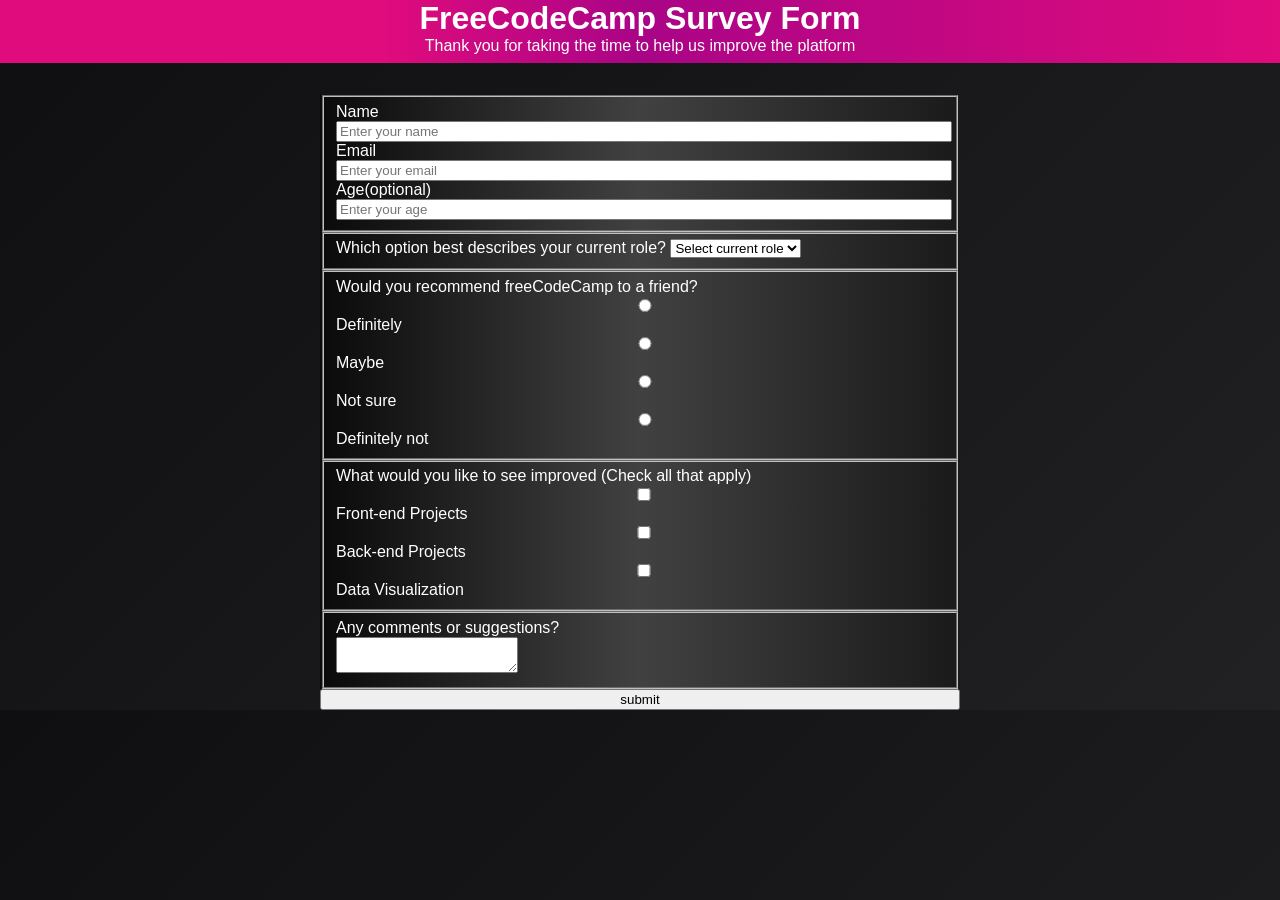
==== SURVEY FORM(CERTIFICATION PROJECT)/index.html @ 2033a8b5 "Added basic freecodecamp projects" ====
<!DOCTYPE html>
<html lang="en">
<head>
<meta charset="utf-8">
<title>Survey Form</title>
<link rel="stylesheet" href="styles.css">
</head>

<body>
<div class="noob">
<h1 id="title">FreeCodeCamp Survey Form</h1>
<p id="description">Thank you for taking the time to help us improve the platform</p>
</div>
<div class="main">
<form id="survey-form">
<fieldset>
    <label id="name-label">Name 
        <input required id="name" type="text" placeholder="Enter your name"></label>
    <label id="email-label">Email 
        <input required id="email" type="email" placeholder="Enter your email"></label>
        <label id="number-label">Age(optional)
        <input required id="number" type="number" placeholder="Enter your age" min="13" max="120"></label>
</fieldset> 
<fieldset>
        <label for="role">Which option best describes your current role?
        <select id="dropdown">

            <option value="">Select current role</option>
            <option value="1">Student</option>
            <option value="2">Full time job</option>
        </select>
        </label>
</fieldset>

<fieldset>
    <label>Would you recommend freeCodeCamp to a friend?</label>
    <label><input type="radio" name="first" value="definitely">Definitely</label>
    <label><input type="radio" value="maybe" name="first">Maybe</label>
    <label><input type="radio" value="sure" name="second">Not sure</label>
    <label><input type="radio" value="def_not" name="second">Definitely not</label>

</fieldset>

<fieldset>
    <label>What would you like to see improved (Check all that apply)</label>
    <label><input type="checkbox" value="front"> Front-end Projects</label>
    <label><input type="checkbox" value="back"> Back-end Projects</label>
    <label><input type="checkbox" value="data"> Data Visualization</label>
</fieldset>

<fieldset>
<label>Any comments or suggestions?</label>
<textarea placeholder="Enter your comments here...">

</textarea>
</fieldset>

<input value='submit' id="submit" type="submit">
</form>
</div>
</body>
</html>
---- SURVEY FORM(CERTIFICATION PROJECT)/styles.css ----
body{
    background-image: linear-gradient(135deg, #0f0f11 0%, #212124 100%);
    margin:0;
    font-family: 'Segoe UI', Tahoma, Geneva, Verdana, sans-serif;
}
label{
    display: block;
}
input{
    width: 100%;
}

.main {
    background: linear-gradient(90deg,rgba(10, 10, 10, 1) 0%, rgba(66, 65, 65, 1) 50%, rgba(26, 26, 26, 1) 100%);
    width:50vw;
    margin:auto;
    margin-top: 2rem;
    color:white;
}
#title,#description {
    
    text-align: center;
    background: linear-gradient(90deg,#e00b7d 30%,#be0296e0  50%, #e00b7d 100%);
    width:100vw;
    margin:auto;
    color:white;
    
}

#description {
    padding-bottom: 0.5rem;
}
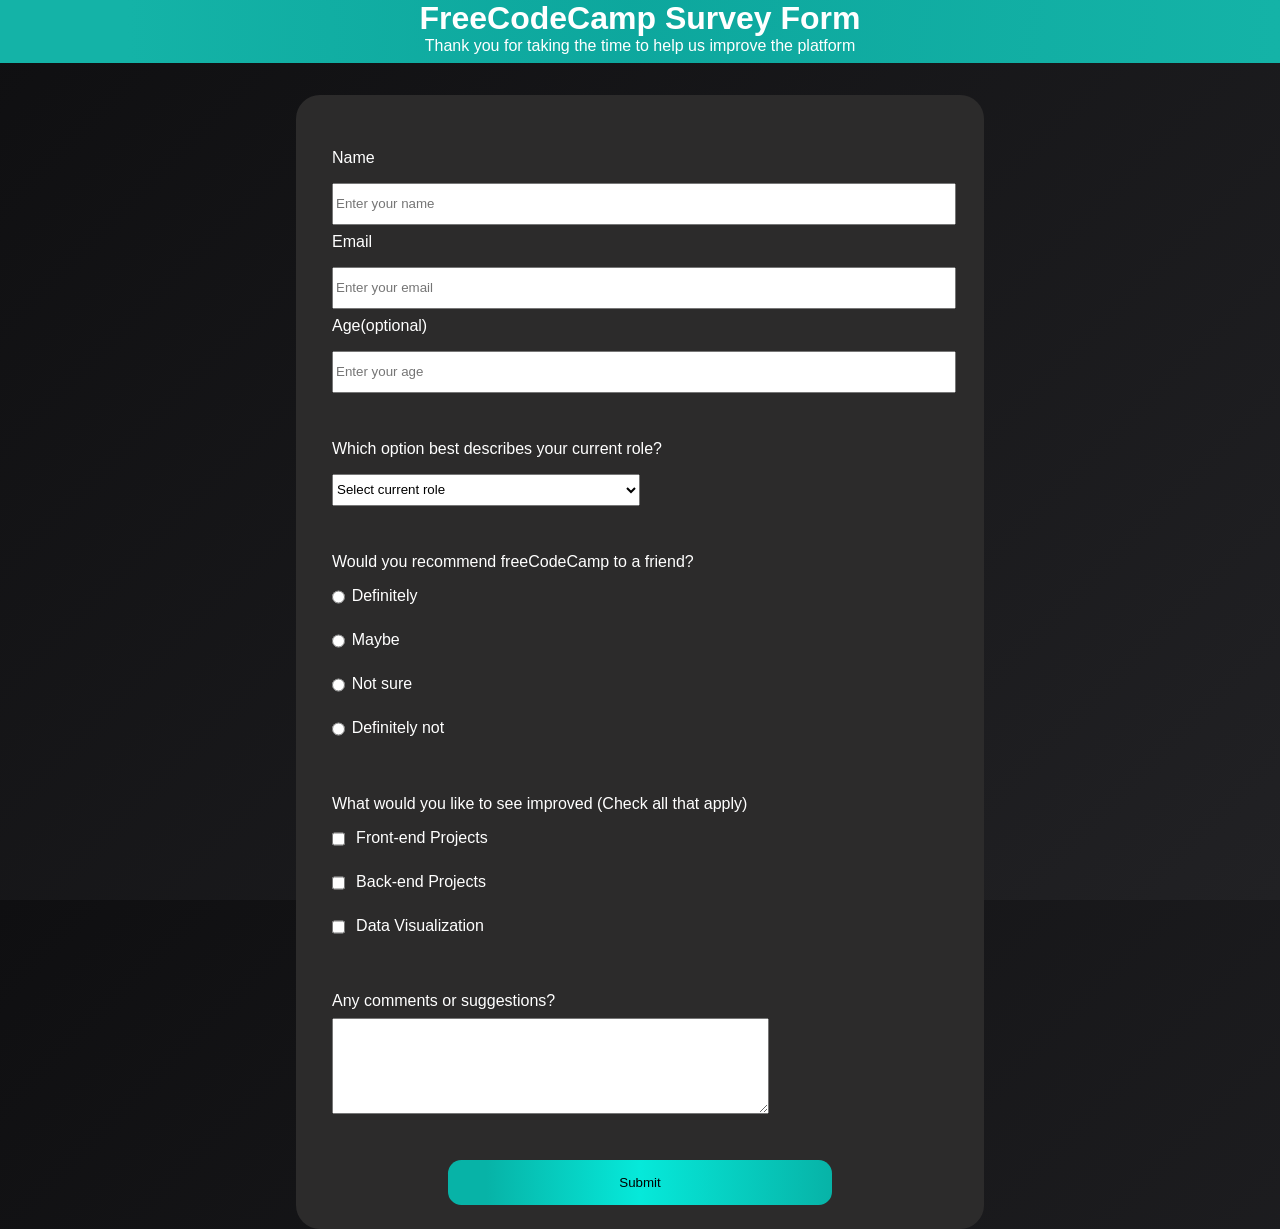
==== commit dd0311a8: "Finished certification project site" ====
--- a/SURVEY FORM(CERTIFICATION PROJECT)/index.html
+++ b/SURVEY FORM(CERTIFICATION PROJECT)/index.html
@@ -1,6 +1,7 @@
 <!DOCTYPE html>
 <html lang="en">
 <head>
+<meta name="viewport" content="width=device-width, initial-scale=1.0">
 <meta charset="utf-8">
 <title>Survey Form</title>
 <link rel="stylesheet" href="styles.css">
@@ -34,18 +35,18 @@
 
 <fieldset>
     <label>Would you recommend freeCodeCamp to a friend?</label>
-    <label><input type="radio" name="first" value="definitely">Definitely</label>
-    <label><input type="radio" value="maybe" name="first">Maybe</label>
-    <label><input type="radio" value="sure" name="second">Not sure</label>
-    <label><input type="radio" value="def_not" name="second">Definitely not</label>
+    <label><input class='inline' type="radio" name="first" value="definitely">Definitely</label>
+    <label><input class='inline' type="radio" value="maybe" name="first">Maybe</label>
+    <label><input class='inline' type="radio" value="sure" name="second">Not sure</label>
+    <label><input class='inline' type="radio" value="def_not" name="second">Definitely not</label>
 
 </fieldset>
 
 <fieldset>
     <label>What would you like to see improved (Check all that apply)</label>
-    <label><input type="checkbox" value="front"> Front-end Projects</label>
-    <label><input type="checkbox" value="back"> Back-end Projects</label>
-    <label><input type="checkbox" value="data"> Data Visualization</label>
+    <label><input class='inline' type="checkbox" value="front"> Front-end Projects</label>
+    <label><input class='inline' type="checkbox" value="back"> Back-end Projects</label>
+    <label><input class='inline' type="checkbox" value="data"> Data Visualization</label>
 </fieldset>
 
 <fieldset>
@@ -54,8 +55,9 @@
 
 </textarea>
 </fieldset>
-
-<input value='submit' id="submit" type="submit">
+<div class="submitting">
+<input value='Submit' id="submit" type="submit">
+</div>
 </form>
 </div>
 </body>
--- a/SURVEY FORM(CERTIFICATION PROJECT)/styles.css
+++ b/SURVEY FORM(CERTIFICATION PROJECT)/styles.css
@@ -2,26 +2,33 @@
     background-image: linear-gradient(135deg, #0f0f11 0%, #212124 100%);
     margin:0;
     font-family: 'Segoe UI', Tahoma, Geneva, Verdana, sans-serif;
+    width: 100%;
+    height: 100vh;
 }
 label{
     display: block;
+    font-family: 'Segoe UI', Tahoma, Geneva, Verdana, sans-serif;
+    margin: 0.5em 0;
 }
 input{
     width: 100%;
 }
 
 .main {
-    background: linear-gradient(90deg,rgba(10, 10, 10, 1) 0%, rgba(66, 65, 65, 1) 50%, rgba(26, 26, 26, 1) 100%);
+    background: linear-gradient(90deg,rgb(44, 43, 43) 0%, rgb(44, 43, 43) 50%, rgb(44, 43, 43) 100%);
     width:50vw;
     margin:auto;
     margin-top: 2rem;
     color:white;
+    padding:1.5em;
+    border-radius: 1.5rem;
+    font-family: 'Segoe UI', Tahoma, Geneva, Verdana, sans-serif;
 }
 #title,#description {
     
     text-align: center;
-    background: linear-gradient(90deg,#e00b7d 30%,#be0296e0  50%, #e00b7d 100%);
-    width:100vw;
+    background: linear-gradient(90deg,rgb(20, 179, 167) 10%,rgba(10, 233, 218, 0.692) 50%,rgb(20, 179, 167) 100%);
+    width:100%;
     margin:auto;
     color:white;
     
@@ -30,3 +37,41 @@
 #description {
     padding-bottom: 0.5rem;
 }
+
+fieldset{
+    border-width: 0;
+    margin:1em 0em 1em 0em;
+    
+}
+#dropdown {
+    width: 50%;
+    height:3.5vh;
+    margin-top: 1rem;
+}
+input{
+    height:4vh;
+    margin-top: 1rem;
+}
+.inline {
+    vertical-align: middle;
+    width: unset;   
+    margin: 0 0.5em 0 0;
+}
+textarea{
+    width:70%;
+    height:10vh;
+
+}
+#submit {
+    width:30vw;
+    
+    font-style:inherit;
+    font-family: Verdana, Geneva, Tahoma, sans-serif;
+    background: linear-gradient(90deg,rgb(7, 179, 167) 10%,rgb(6, 233, 218) 50%,rgb(7, 179, 167) 100%);
+    border-radius: 1em;
+    height:5vh;
+    border-width:0px;
+}
+.submitting {
+    text-align: center;
+}
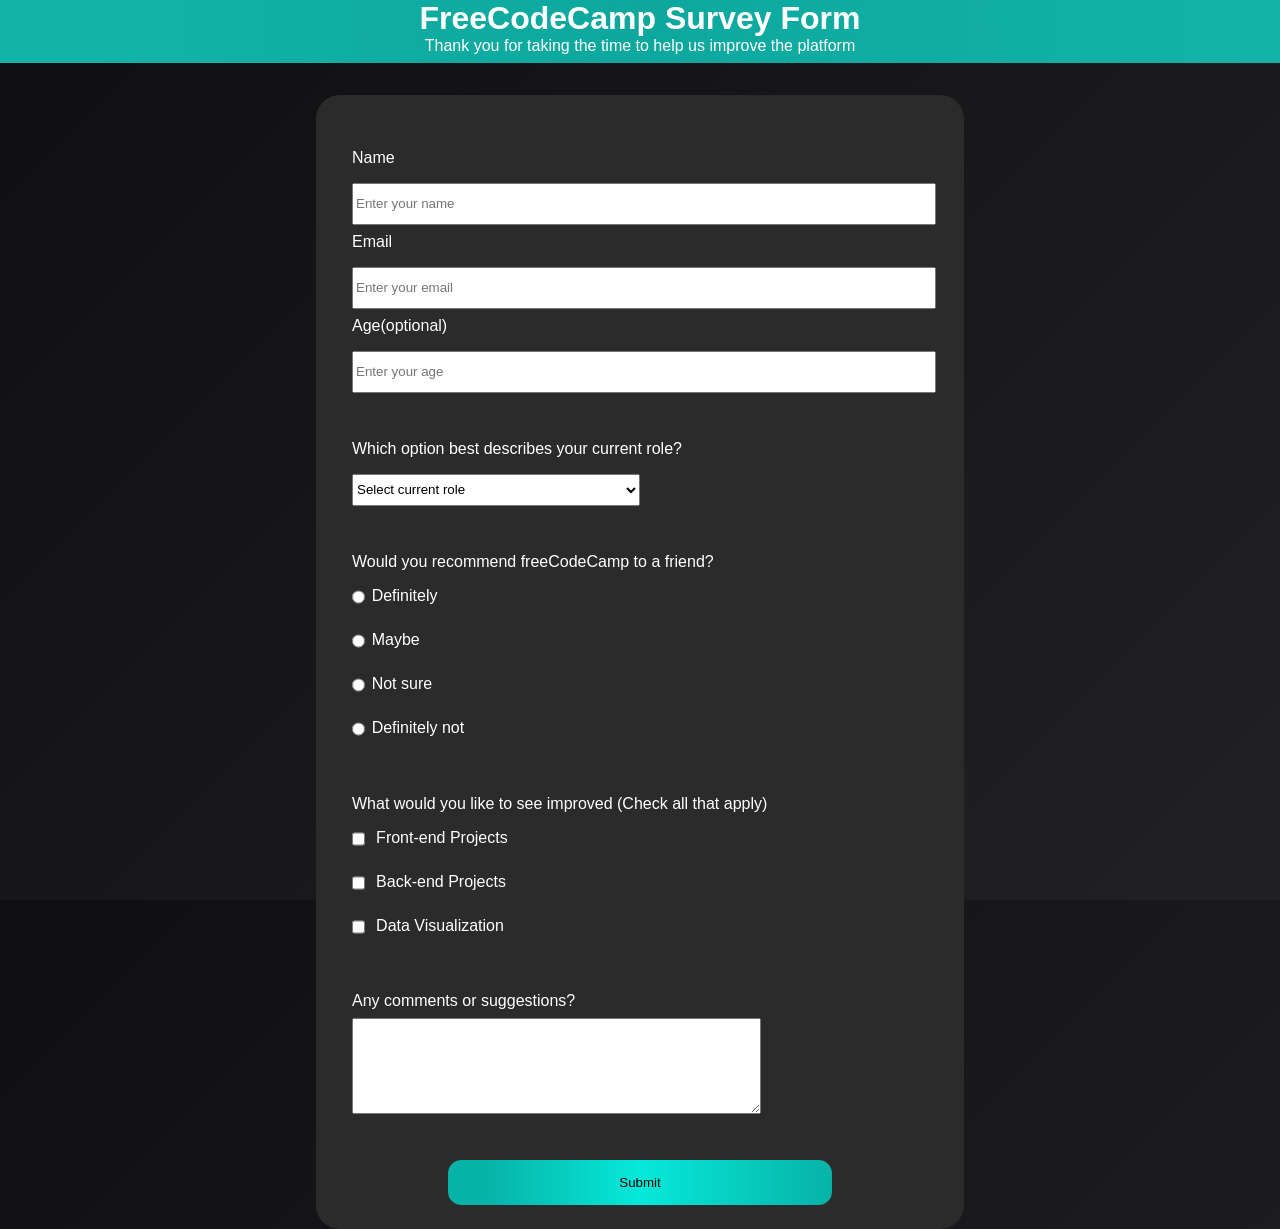
==== commit b09bf8e3: "Fixed radio buttons and cross platform viewing" ====
--- a/SURVEY FORM(CERTIFICATION PROJECT)/index.html
+++ b/SURVEY FORM(CERTIFICATION PROJECT)/index.html
@@ -20,7 +20,7 @@
     <label id="email-label">Email 
         <input required id="email" type="email" placeholder="Enter your email"></label>
         <label id="number-label">Age(optional)
-        <input required id="number" type="number" placeholder="Enter your age" min="13" max="120"></label>
+        <input id="number" type="number" placeholder="Enter your age" min="13" max="120"></label>
 </fieldset> 
 <fieldset>
         <label for="role">Which option best describes your current role?
@@ -37,8 +37,8 @@
     <label>Would you recommend freeCodeCamp to a friend?</label>
     <label><input class='inline' type="radio" name="first" value="definitely">Definitely</label>
     <label><input class='inline' type="radio" value="maybe" name="first">Maybe</label>
-    <label><input class='inline' type="radio" value="sure" name="second">Not sure</label>
-    <label><input class='inline' type="radio" value="def_not" name="second">Definitely not</label>
+    <label><input class='inline' type="radio" value="sure" name="first">Not sure</label>
+    <label><input class='inline' type="radio" value="def_not" name="first">Definitely not</label>
 
 </fieldset>
 
--- a/SURVEY FORM(CERTIFICATION PROJECT)/styles.css
+++ b/SURVEY FORM(CERTIFICATION PROJECT)/styles.css
@@ -16,8 +16,9 @@
 
 .main {
     background: linear-gradient(90deg,rgb(44, 43, 43) 0%, rgb(44, 43, 43) 50%, rgb(44, 43, 43) 100%);
-    width:50vw;
-    margin:auto;
+    width:90%;
+    max-width: 600px;
+    margin:2rem auto;
     margin-top: 2rem;
     color:white;
     padding:1.5em;
